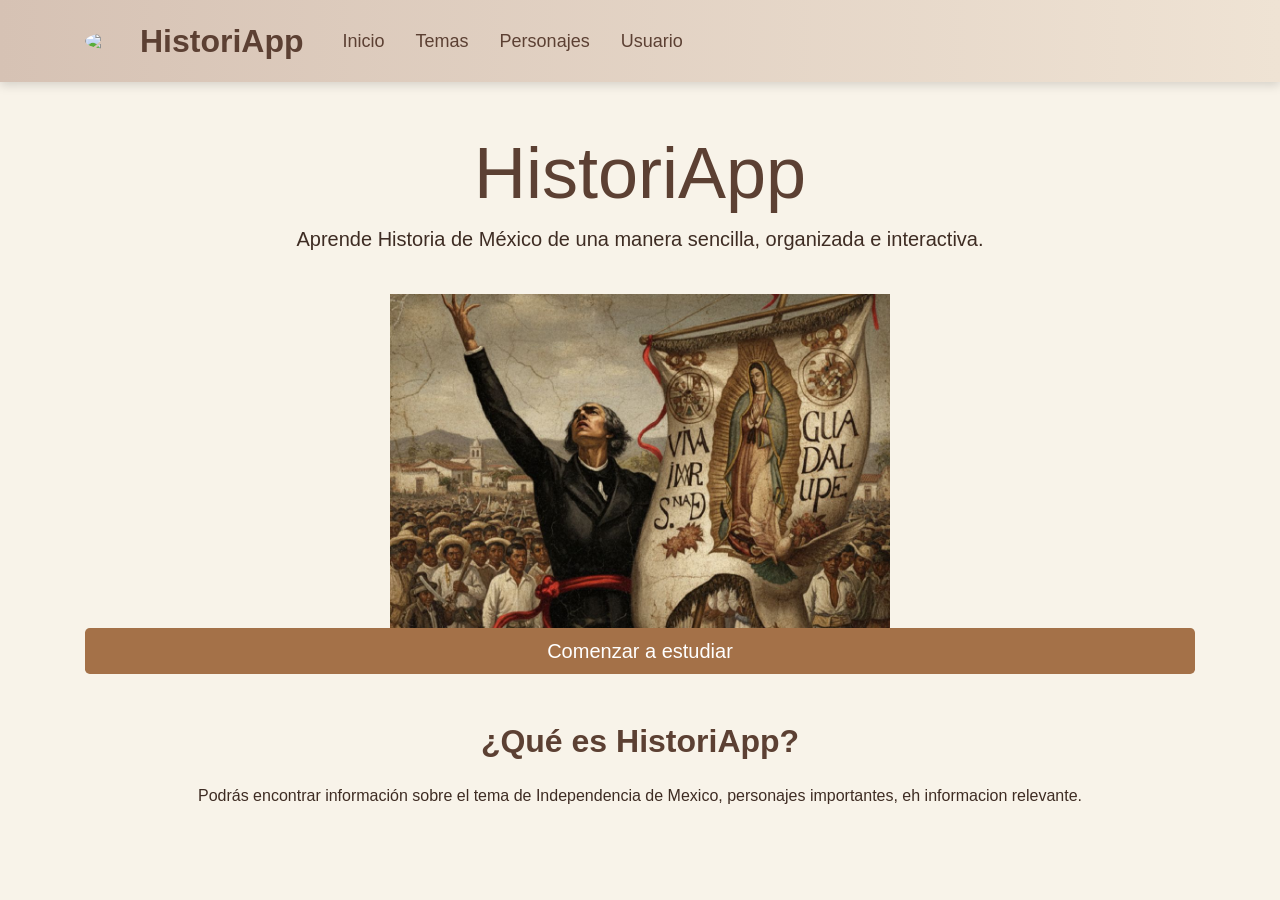
==== index.html @ 024f45aa "Add files via upload" ====
<!DOCTYPE html>
<html lang="en">
<head>
    <meta charset="UTF-8">
    <meta name="viewport" content="width= , initial-scale=1.0">
    <title>Document</title>
     <link rel="stylesheet" href="https://cdn.jsdelivr.net/npm/bootstrap@4.4.1/dist/css/bootstrap.min.css">
    <link rel="stylesheet" href="estilos.css">
</head>
<body>
    
</body>

<nav class="navbar navbar-expand-lg navbar-dark bg-dark">
    <div class="container">
        <a class="navbar-brand d-flex align-items-center" href="index.html">
    <img src="logohist.png" width="55" class="me-2">
    HistoriApp
</a>

        

        <button class="navbar-toggler" type="button"
        data-bs-toggle="collapse"
        data-bs-target="#menu">

            <span class="navbar-toggler-icon">
            </span>

        </button>

        <div class="collapse navbar-collapse" id="menu">

            <ul class="navbar-nav ms-auto">

                <li class="nav-item">
                    <a class="nav-link active" href="index.html">Inicio</a>
                </li>

                <li class="nav-item">
                    <a class="nav-link" href="temas.html">Temas</a>
                </li>

                <li class="nav-item">
                    <a class="nav-link" href="personajes.html">Personajes</a>
                </li>

                
                <li class="nav-item">
                    <a class="nav-link" href="usuario.html">Usuario</a>
                </li>

                

            </ul>

        </div>

    </div>
</nav>


<section class="container text-center mt-5">

    <h1 class="display-3">HistoriApp</h1>

    <p class="lead">
        Aprende Historia de México de una manera sencilla,
        organizada e interactiva.
    </p>

    
    <br>

    <img src="historia2.jpg" alt="history" width="500">
    <br>
     <a href="temas.html" class="btn btn-warning btn-lg">
        Comenzar a estudiar
    </a>
    <br>

</section>

<section class="container my-5">

    <h2 class="text-center mb-4">¿Qué es HistoriApp?</h2>

    <p class="text-center">
        Podrás encontrar información sobre el tema de Independencia de Mexico, personajes importantes, eh informacion relevante.
    </p>

   


</section>
<br>
<audio src="Cigarettes After Sex.mp3">
    Music Relajante
</audio>




 <script src="https://code.jquery.com/jquery-3.4.1.slim.min.js"></script>
<script src="https://cdn.jsdelivr.net/npm/popper.js@1.16.0/dist/umd/popper.min.js"></script>
<script src="https://cdn.jsdelivr.net/npm/bootstrap@4.4.1/dist/js/bootstrap.min.js"></script>

</body>
</html>
---- estilos.css ----
body{
    background-color: #F8F3E9;
    font-family: Arial, sans-serif;
    color: #3E2C23;
}

.navbar{
    background: linear-gradient(90deg,#d6c2b4,#efe3d4) !important;
    padding: 12px 0;
    box-shadow:0 3px 10px rgba(0,0,0,.15);
}

.navbar-brand{
    color:#5C4033 !important;
    font-size:32px;
    font-weight:bold;
}

.navbar-brand img{
    border-radius:50%;
}

.nav-link{
    color:#5C4033 !important;
    font-size:18px;
    margin-left:15px;
}

.nav-link:hover{
    color:#A47148 !important;
}

/* Título principal */
h1{
    color: #5C4033;
    font-weight: bold;
}

/* Botón */
.btn-warning{
    background-color: #A47148;
    border: none;
    color: white;
}

.btn-warning:hover{
    background-color: #8B5E3C;
}




h2{
    color: #5C4033;
    font-weight: bold;
}


.card{
    border: none;
    border-radius: 15px;
    overflow: hidden;
    box-shadow: 0 5px 15px rgba(0,0,0,0.15);
    transition: .3s;
}

.card:hover{
    transform: translateY(-8px);
}

.card img{
    height: 220px;
    object-fit: cover;
}

.card-body{
    background: #FFFDF8;
}

.btn-warning{
    width: 100%;
    background-color: #A47148;
    border: none;
    color: white;
}

.btn-warning:hover{
    background-color: #8B5E3C;
}
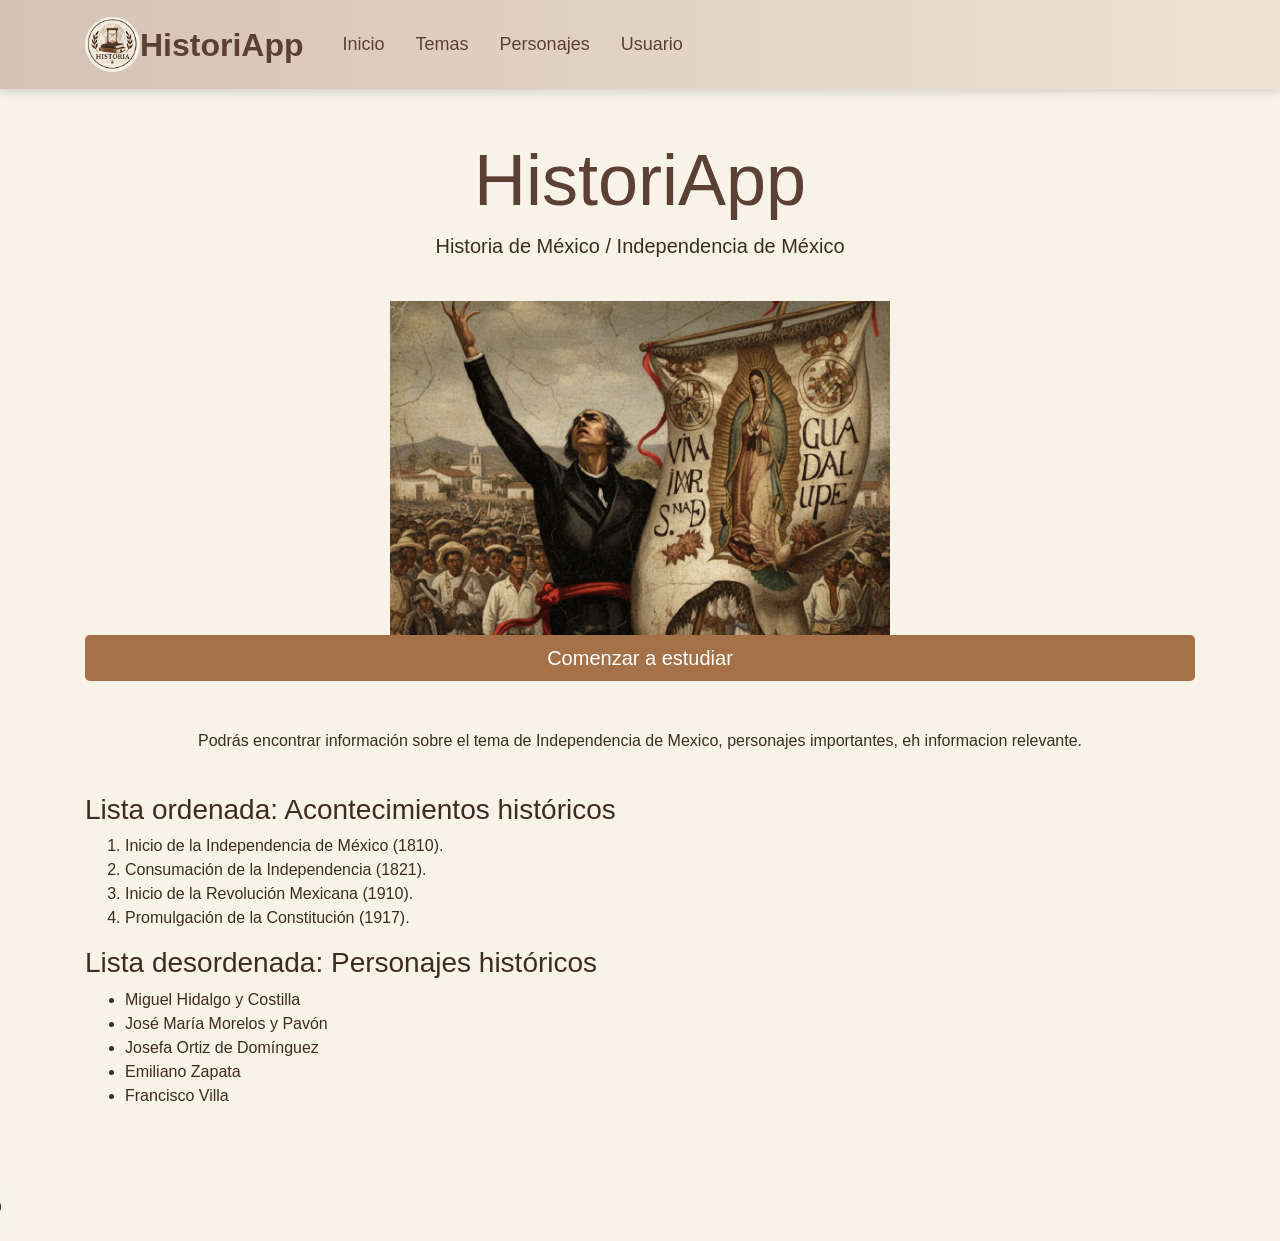
==== commit bb9850d6: "Update index.html" ====
--- a/index.html
+++ b/index.html
@@ -65,8 +65,7 @@
     <h1 class="display-3">HistoriApp</h1>
 
     <p class="lead">
-        Aprende Historia de México de una manera sencilla,
-        organizada e interactiva.
+         Historia de México / Independencia de México
     </p>
 
     
@@ -83,21 +82,39 @@
 
 <section class="container my-5">
 
-    <h2 class="text-center mb-4">¿Qué es HistoriApp?</h2>
-
+   
     <p class="text-center">
         Podrás encontrar información sobre el tema de Independencia de Mexico, personajes importantes, eh informacion relevante.
     </p>
+    <br>
+<h3>Lista ordenada: Acontecimientos históricos</h3>
 
+<ol>
+    <li>Inicio de la Independencia de México (1810).</li>
+    <li>Consumación de la Independencia (1821).</li>
+    <li>Inicio de la Revolución Mexicana (1910).</li>
+    <li>Promulgación de la Constitución (1917).</li>
+</ol>
+
+<h3>Lista desordenada: Personajes históricos</h3>
+
+<ul>
+    <li>Miguel Hidalgo y Costilla</li>
+    <li>José María Morelos y Pavón</li>
+    <li>Josefa Ortiz de Domínguez</li>
+    <li>Emiliano Zapata</li>
+    <li>Francisco Villa</li>
+</ul>
+   
    
 
 
 </section>
 <br>
-<audio src="Cigarettes After Sex.mp3">
-    Music Relajante
+<audio controls>
+    <source src="Cigarettes After Sex.mp3" type="audio/mpeg">
+    Tu navegador no soporta el elemento de audio.
 </audio>
-
 
 
 
@@ -106,4 +123,4 @@
 <script src="https://cdn.jsdelivr.net/npm/bootstrap@4.4.1/dist/js/bootstrap.min.js"></script>
 
 </body>
-</html>+</html>
